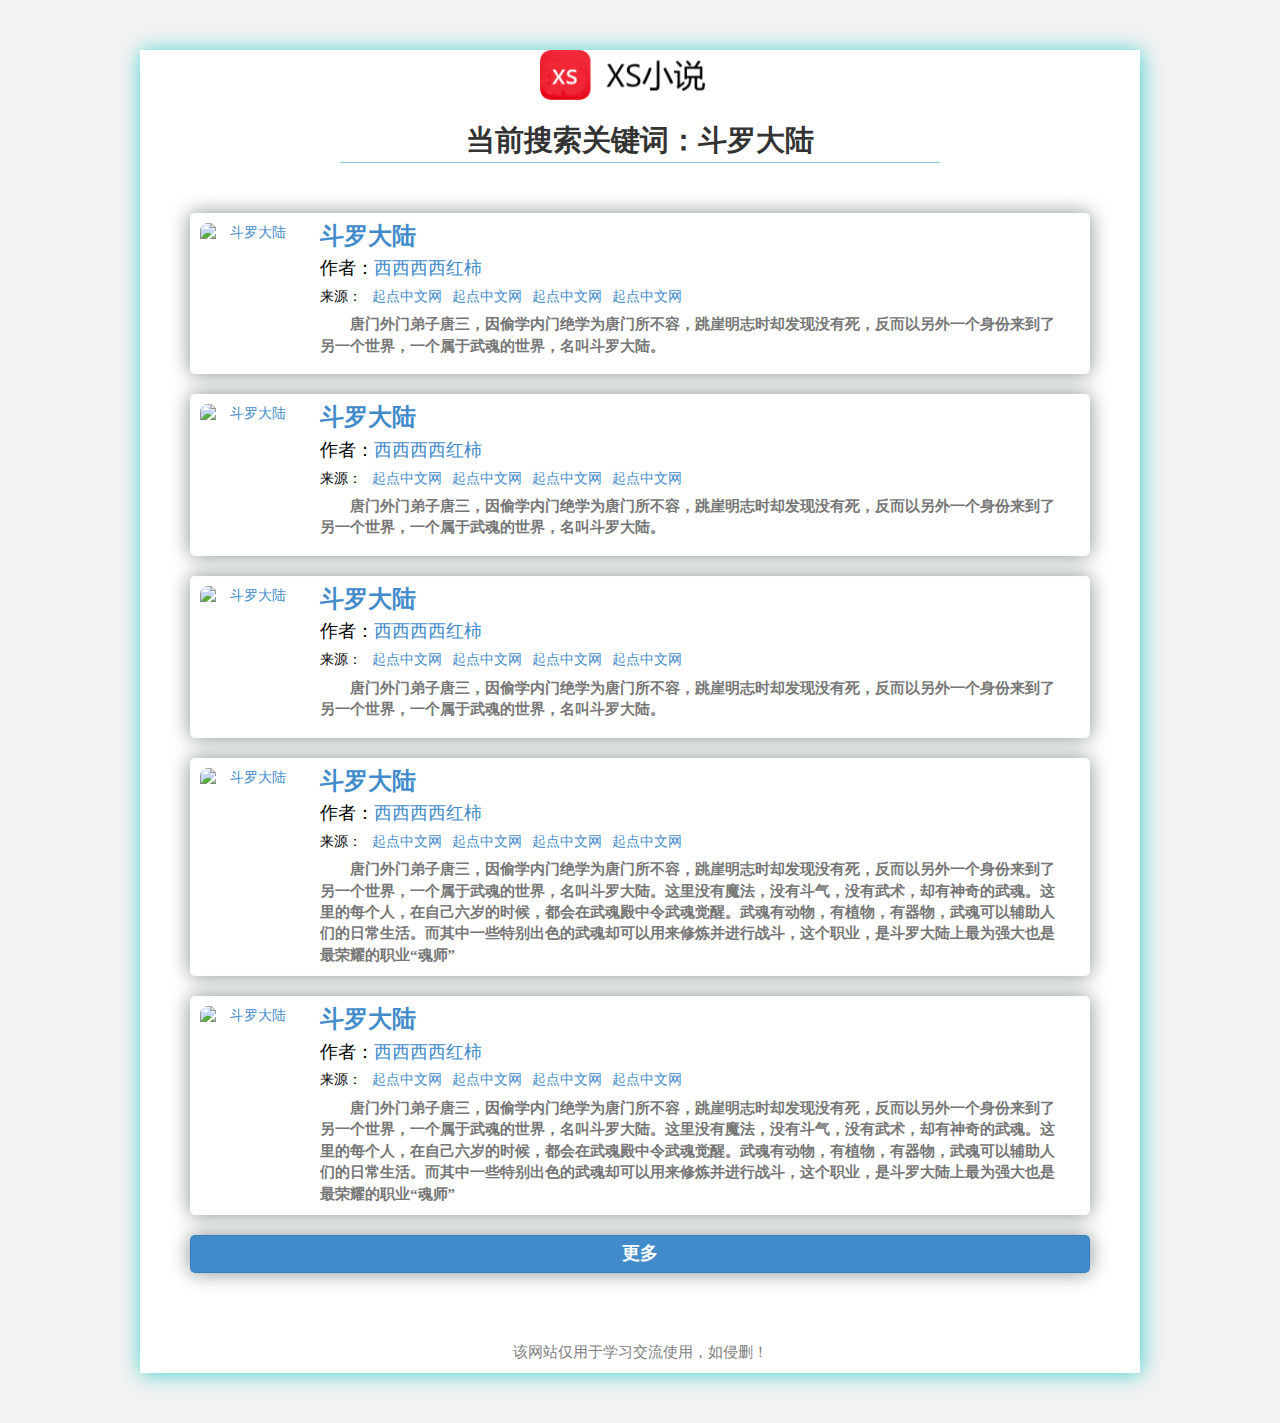
==== list.html @ f89468bf "上传项目" ====
<!DOCTYPE html>
<html>
	<head>
		<meta charset="utf-8" />
		<title>小说快速阅读</title>
		<link rel="stylesheet" type="text/css" href="css/common.css" />
		<link rel="stylesheet" type="text/css" href="css/list.css" />
		<link rel="stylesheet" type="text/css" href="plugins/bootstrap-3.3.0/css/bootstrap.min.css" />
	</head>
	<body class="container">
		<div class="list">
			<div class="logo clear">
				<img class="index-logo" src="img/logo.png" />
			</div>
			<div class="header"><span>当前搜索关键词：</span><span>斗罗大陆</span></div>
			<ul class="ll">
				<li>
					<a href="details.html">
						<img src="https://via.placeholder.com/200x250.png/000000/46b4f7/?text=XIAOSHUO" alt="斗罗大陆" title="斗罗大陆" />
						<h3 class="text name">斗罗大陆</h3>
						<h4 class="text author"><span>作者：</span><span>西西西西红柿</span></h4>
						<h5 class="text from"><span>来源：</span><span>起点中文网</span><span>起点中文网</span><span>起点中文网</span><span>起点中文网</span></h5>
						<p class="text description">唐门外门弟子唐三，因偷学内门绝学为唐门所不容，跳崖明志时却发现没有死，反而以另外一个身份来到了另一个世界，一个属于武魂的世界，名叫斗罗大陆。</p>
					</a>
				</li>
				<li>
					<a >
						<img src="https://via.placeholder.com/200x250.png/000000/46b4f7/?text=XIAOSHUO" alt="斗罗大陆" title="斗罗大陆" />
						<h3 class="text name">斗罗大陆</h3>
						<h4 class="text author"><span>作者：</span><span>西西西西红柿</span></h4>
						<h5 class="text from"><span>来源：</span><span>起点中文网</span><span>起点中文网</span><span>起点中文网</span><span>起点中文网</span></h5>
						<p class="text description">唐门外门弟子唐三，因偷学内门绝学为唐门所不容，跳崖明志时却发现没有死，反而以另外一个身份来到了另一个世界，一个属于武魂的世界，名叫斗罗大陆。</p>
					</a>
				</li>
				<li>
					<a >
						<img src="https://via.placeholder.com/200x250.png/000000/46b4f7/?text=XIAOSHUO" alt="斗罗大陆" title="斗罗大陆" />
						<h3 class="text name">斗罗大陆</h3>
						<h4 class="text author"><span>作者：</span><span>西西西西红柿</span></h4>
						<h5 class="text from"><span>来源：</span><span>起点中文网</span><span>起点中文网</span><span>起点中文网</span><span>起点中文网</span></h5>
						<p class="text description">唐门外门弟子唐三，因偷学内门绝学为唐门所不容，跳崖明志时却发现没有死，反而以另外一个身份来到了另一个世界，一个属于武魂的世界，名叫斗罗大陆。</p>
					</a>
				</li>
				<li>
					<a >
						<img src="https://via.placeholder.com/200x250.png/000000/46b4f7/?text=XIAOSHUO" alt="斗罗大陆" title="斗罗大陆" />
						<h3 class="text name">斗罗大陆</h3>
						<h4 class="text author"><span>作者：</span><span>西西西西红柿</span></h4>
						<h5 class="text from"><span>来源：</span><span>起点中文网</span><span>起点中文网</span><span>起点中文网</span><span>起点中文网</span></h5>
						<p class="text description">唐门外门弟子唐三，因偷学内门绝学为唐门所不容，跳崖明志时却发现没有死，反而以另外一个身份来到了另一个世界，一个属于武魂的世界，名叫斗罗大陆。这里没有魔法，没有斗气，没有武术，却有神奇的武魂。这里的每个人，在自己六岁的时候，都会在武魂殿中令武魂觉醒。武魂有动物，有植物，有器物，武魂可以辅助人们的日常生活。而其中一些特别出色的武魂却可以用来修炼并进行战斗，这个职业，是斗罗大陆上最为强大也是最荣耀的职业“魂师”</p>
					</a>
				</li>
				<li>
					<a >
						<img src="https://via.placeholder.com/200x250.png/000000/46b4f7/?text=XIAOSHUO" alt="斗罗大陆" title="斗罗大陆" />
						<h3 class="text name">斗罗大陆</h3>
						<h4 class="text author"><span>作者：</span><span>西西西西红柿</span></h4>
						<h5 class="text from"><span>来源：</span><span>起点中文网</span><span>起点中文网</span><span>起点中文网</span><span>起点中文网</span></h5>
						<p class="text description">唐门外门弟子唐三，因偷学内门绝学为唐门所不容，跳崖明志时却发现没有死，反而以另外一个身份来到了另一个世界，一个属于武魂的世界，名叫斗罗大陆。这里没有魔法，没有斗气，没有武术，却有神奇的武魂。这里的每个人，在自己六岁的时候，都会在武魂殿中令武魂觉醒。武魂有动物，有植物，有器物，武魂可以辅助人们的日常生活。而其中一些特别出色的武魂却可以用来修炼并进行战斗，这个职业，是斗罗大陆上最为强大也是最荣耀的职业“魂师”</p>
					</a>
				</li>
				<li><button class="btn btn-group-justified btn-primary more">更多</button></li>
			</ul>
			<div class="shuoming">该网站仅用于学习交流使用，如侵删！</div>
		</div>
	</body>
</html>
<script src="https://cdn.bootcss.com/jquery/3.4.0/jquery.js"></script>
<script src="https://cdn.bootcss.com/sweetalert/2.1.2/sweetalert.min.js"></script>
---- css/common.css ----
/*********加载动画***************/
@keyframes loading {
	100% {
		transform: rotate(350deg);
	}
}
@keyframes rotateX {
	100% {
		transform: rotateX(360deg);
	}
}
@-webkit-keyframes loading{
/* Safari 与 Chrome */
	100% {
		-webkit-transform: rotate(360deg);
	}
}
@-webkit-keyframes rotateX {
	100% {
		-webkit-transform: rotateX(360deg);
	}
}
.rotate img{
	width: 60px;
	animation: loading 2s linear infinite;
}
html,body {
	background: #f2f2f2;
}
---- css/list.css ----
.container{
	background: #f2f2f2;
}
.list {
	background: #FFFFFF;
	width: 1000px;
	margin: 50px auto;
	box-shadow: 1px 1px 20px 0px #46d1cf;
	text-align: center;
	position: relative;
	vertical-align: middle;
}

.list .logo{
	margin-top: 30px;
	width: 100%;
}
.list .index-logo {
	width: 200px;
	margin: 0 auto;
}

.list .shuoming {
	font-size: 15px;
	color: gray;
	width: 100%;
	position: absolute;
	bottom: 10px;
}

.list .form {
	width: 100%;
	height: 200px;
	font-family: "仿宋", system;
}

.list .form input {
	font-family: inherit;
	width: 500px;
	height: 40px;
	font-size: 20px;
	margin-top: 80px;
	border-radius: 10px;
	border: 1px solid #46D1CF;
	padding-left: 15px;
	outline: none;
}

.list .form input:focus {
	border: 1px solid greenyellow;
}

.list .form button {
	font-family: inherit;
	width: 80px;
	height: 43px;
	font-size: 19px;
	border-radius: 10px;
	border: none;
	outline: none;
	color: #FFFFFF;
	background: #46D1CF;
}

.list .form button:hover {
	background: #30d102;
}

.list .form button i {
	font-size: 16px;
}

.header{
	width: 60%;
	height: auto;
	text-align: center;
	margin: 0 auto;
	margin-top: 20px;
	border-bottom: 1px solid skyblue;
}
.header span{
	font-family: "仿宋",system;
	font-size: 29px;
	font-weight: 600;
}
.list .ll{
	width: 900px;
	list-style: none;
	margin: 0 auto;
	padding: 0px;
	padding-bottom: 100px;
}
.list .ll li{
	display: block;
	margin-top: 20px;
	width: 100%;
	max-height: 900px;
	overflow: hidden;
	box-shadow: 0px 0px 20px 0px #838f8e;
	position: relative;
	font-family: "仿宋", system;
	outline: none;
	border-radius: 5px;
}
.list .ll li a{
	display: block;
	text-decoration: none;
}
.list .ll li:first-child{
	margin-top: 50px;
}
.list .ll li:hover{
	box-shadow: 0px 0px 20px 0px deepskyblue;
	transform: scale(1.05,1.05) ;
}
.list .ll li img{
	float:left;
	border-radius: 8px;
	outline: none;
	width: 100px;
	height: 120px;
	position: absolute;
	top: 10px;
	left:10px;
}
.list .ll li .text{
	margin-left:130px;
	text-align: left;
}
.list .ll li .text span:first-child{
	color: #000000;
}
.list .ll li .name{
	font-weight: 600;
	padding-top: 10px;
	margin-top: 0px;
	margin-bottom: 0px;
}
.list .ll li .from{
	overflow:hidden ;
	white-space: nowrap;
	text-overflow: ellipsis;
}
.list .ll li .from span{
	margin-right: 10px;
}
.list .ll li .description{
	display: block;
	text-align: left;
	text-indent: 2em;
	font-size: 15px;
	font-weight: 600;
	color: #777777;
	height: auto;
	min-height: 50px;
	max-height: 110px;
	padding-right: 30px;
	overflow:hidden ;
	white-space: normal;
	text-overflow: ellipsis;
}
.btn.more{
	display: block;
	font-size: 18px;
	font-weight: 800;
	padding: 5px;
}
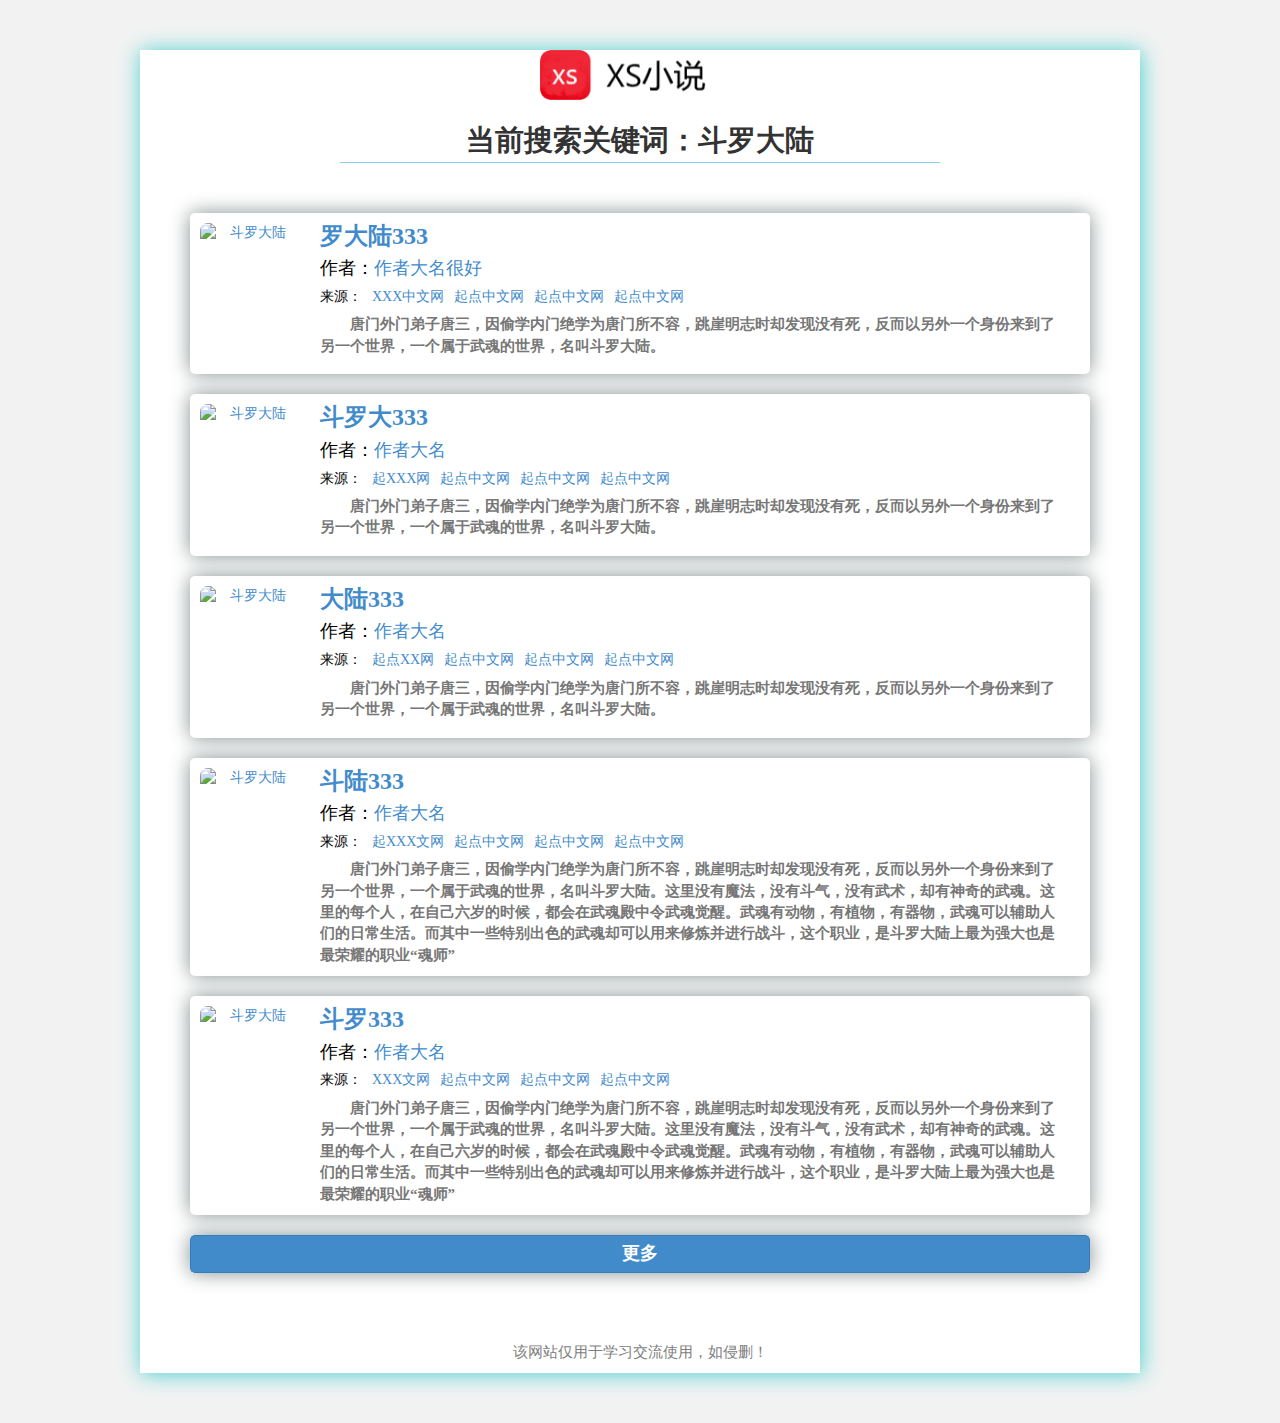
==== commit d175a1a4: "修改示例内容" ====
--- a/list.html
+++ b/list.html
@@ -17,45 +17,45 @@
 				<li>
 					<a href="details.html">
 						<img src="https://via.placeholder.com/200x250.png/000000/46b4f7/?text=XIAOSHUO" alt="斗罗大陆" title="斗罗大陆" />
-						<h3 class="text name">斗罗大陆</h3>
-						<h4 class="text author"><span>作者：</span><span>西西西西红柿</span></h4>
-						<h5 class="text from"><span>来源：</span><span>起点中文网</span><span>起点中文网</span><span>起点中文网</span><span>起点中文网</span></h5>
+						<h3 class="text name">罗大陆333</h3>
+						<h4 class="text author"><span>作者：</span><span>作者大名很好</span></h4>
+						<h5 class="text from"><span>来源：</span><span>XXX中文网</span><span>起点中文网</span><span>起点中文网</span><span>起点中文网</span></h5>
 						<p class="text description">唐门外门弟子唐三，因偷学内门绝学为唐门所不容，跳崖明志时却发现没有死，反而以另外一个身份来到了另一个世界，一个属于武魂的世界，名叫斗罗大陆。</p>
 					</a>
 				</li>
 				<li>
 					<a >
 						<img src="https://via.placeholder.com/200x250.png/000000/46b4f7/?text=XIAOSHUO" alt="斗罗大陆" title="斗罗大陆" />
-						<h3 class="text name">斗罗大陆</h3>
-						<h4 class="text author"><span>作者：</span><span>西西西西红柿</span></h4>
-						<h5 class="text from"><span>来源：</span><span>起点中文网</span><span>起点中文网</span><span>起点中文网</span><span>起点中文网</span></h5>
+						<h3 class="text name">斗罗大333</h3>
+						<h4 class="text author"><span>作者：</span><span>作者大名</span></h4>
+						<h5 class="text from"><span>来源：</span><span>起XXX网</span><span>起点中文网</span><span>起点中文网</span><span>起点中文网</span></h5>
 						<p class="text description">唐门外门弟子唐三，因偷学内门绝学为唐门所不容，跳崖明志时却发现没有死，反而以另外一个身份来到了另一个世界，一个属于武魂的世界，名叫斗罗大陆。</p>
 					</a>
 				</li>
 				<li>
 					<a >
 						<img src="https://via.placeholder.com/200x250.png/000000/46b4f7/?text=XIAOSHUO" alt="斗罗大陆" title="斗罗大陆" />
-						<h3 class="text name">斗罗大陆</h3>
-						<h4 class="text author"><span>作者：</span><span>西西西西红柿</span></h4>
-						<h5 class="text from"><span>来源：</span><span>起点中文网</span><span>起点中文网</span><span>起点中文网</span><span>起点中文网</span></h5>
+						<h3 class="text name">大陆333</h3>
+						<h4 class="text author"><span>作者：</span><span>作者大名</span></h4>
+						<h5 class="text from"><span>来源：</span><span>起点XX网</span><span>起点中文网</span><span>起点中文网</span><span>起点中文网</span></h5>
 						<p class="text description">唐门外门弟子唐三，因偷学内门绝学为唐门所不容，跳崖明志时却发现没有死，反而以另外一个身份来到了另一个世界，一个属于武魂的世界，名叫斗罗大陆。</p>
 					</a>
 				</li>
 				<li>
 					<a >
 						<img src="https://via.placeholder.com/200x250.png/000000/46b4f7/?text=XIAOSHUO" alt="斗罗大陆" title="斗罗大陆" />
-						<h3 class="text name">斗罗大陆</h3>
-						<h4 class="text author"><span>作者：</span><span>西西西西红柿</span></h4>
-						<h5 class="text from"><span>来源：</span><span>起点中文网</span><span>起点中文网</span><span>起点中文网</span><span>起点中文网</span></h5>
+						<h3 class="text name">斗陆333</h3>
+						<h4 class="text author"><span>作者：</span><span>作者大名</span></h4>
+						<h5 class="text from"><span>来源：</span><span>起XXX文网</span><span>起点中文网</span><span>起点中文网</span><span>起点中文网</span></h5>
 						<p class="text description">唐门外门弟子唐三，因偷学内门绝学为唐门所不容，跳崖明志时却发现没有死，反而以另外一个身份来到了另一个世界，一个属于武魂的世界，名叫斗罗大陆。这里没有魔法，没有斗气，没有武术，却有神奇的武魂。这里的每个人，在自己六岁的时候，都会在武魂殿中令武魂觉醒。武魂有动物，有植物，有器物，武魂可以辅助人们的日常生活。而其中一些特别出色的武魂却可以用来修炼并进行战斗，这个职业，是斗罗大陆上最为强大也是最荣耀的职业“魂师”</p>
 					</a>
 				</li>
 				<li>
 					<a >
 						<img src="https://via.placeholder.com/200x250.png/000000/46b4f7/?text=XIAOSHUO" alt="斗罗大陆" title="斗罗大陆" />
-						<h3 class="text name">斗罗大陆</h3>
-						<h4 class="text author"><span>作者：</span><span>西西西西红柿</span></h4>
-						<h5 class="text from"><span>来源：</span><span>起点中文网</span><span>起点中文网</span><span>起点中文网</span><span>起点中文网</span></h5>
+						<h3 class="text name">斗罗333</h3>
+						<h4 class="text author"><span>作者：</span><span>作者大名</span></h4>
+						<h5 class="text from"><span>来源：</span><span>XXX文网</span><span>起点中文网</span><span>起点中文网</span><span>起点中文网</span></h5>
 						<p class="text description">唐门外门弟子唐三，因偷学内门绝学为唐门所不容，跳崖明志时却发现没有死，反而以另外一个身份来到了另一个世界，一个属于武魂的世界，名叫斗罗大陆。这里没有魔法，没有斗气，没有武术，却有神奇的武魂。这里的每个人，在自己六岁的时候，都会在武魂殿中令武魂觉醒。武魂有动物，有植物，有器物，武魂可以辅助人们的日常生活。而其中一些特别出色的武魂却可以用来修炼并进行战斗，这个职业，是斗罗大陆上最为强大也是最荣耀的职业“魂师”</p>
 					</a>
 				</li>
